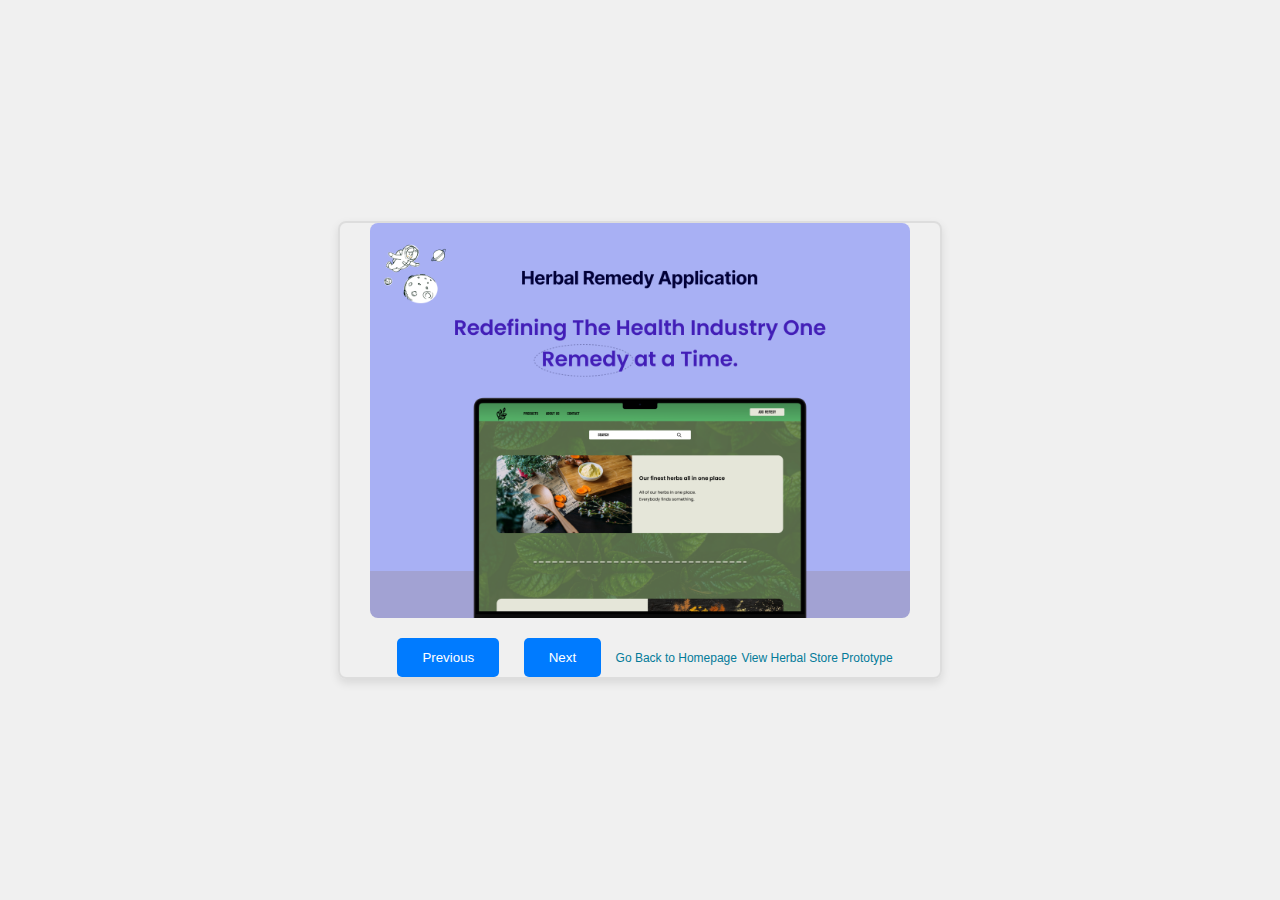
==== project1.html @ b315caae "Updated HTML, CSS, and JavaScript for new site changes" ====
<!DOCTYPE html>
<html lang="en">
<head>
  <meta charset="UTF-8">
  <meta name="viewport" content="width=device-width, initial-scale=1.0">
  <title>Project 1</title>
  <link rel="stylesheet" href="project1.css"> <!-- Link to the external CSS file -->
</head>
<body>
  <div class="slideshow-container">
    <img src="images/Herbal-repo/page1.png" alt="Slide 1" class="slides active">
    <img src="images/Herbal-repo/page2.png" alt="Slide 2" class="slides">
    <img src="images/Herbal-repo/page3.png" alt="Slide 3" class="slides">
    <img src="images/Herbal-repo/page4.png" alt="Slide 4" class="slides">
    <img src="images/Herbal-repo/page5.png" alt="Slide 5" class="slides">
    
    <div class="navigation">
      <button class="nav-button" onclick="prevSlide()">Previous</button>
      <button class="nav-button" onclick="nextSlide()">Next</button>
      <a href="index.html">Go Back to Homepage</a>
      <a href="https://www.figma.com/proto/bRMle5dT4Rbbyaw3CKvzgz/Herbal-Store-(Community)?node-id=118-32&starting-point-node-id=118%3A32&scaling=scale-down-width&content-scaling=fixed&hide-ui=1" target="_blank">View Herbal Store Prototype</a>
    </div>
    
  </div>

  <script>
    let currentSlide = 0;
    const slides = document.querySelectorAll('.slides');

    function showSlide(index) {
      slides[currentSlide].classList.remove('active'); // Hide the current slide
      currentSlide = (index + slides.length) % slides.length; // Update current slide index
      slides[currentSlide].classList.add('active'); // Show the new slide
    }

    function nextSlide() {
      showSlide(currentSlide + 1);
    }

    function prevSlide() {
      showSlide(currentSlide - 1);
    }
  </script>
</body>
</html>
---- project1.css ----
/* General Body Styling */
body {
  font-family: Arial, sans-serif;
  margin: 0;
  padding: 0;
  display: flex;
  justify-content: center;
  align-items: center;
  height: 100vh;
  background-color: #f0f0f0;
  color: #333;
  flex-direction: column;
}

/* Slideshow Container Styling */
.slideshow-container {
  position: relative;
  max-width: 600px; /* Container width */
  margin: auto;
  border: 2px solid #ddd; /* Light border around the slideshow */
  border-radius: 8px; /* Rounded corners */
  overflow: hidden; /* Hide overflow for rounded corners */
  box-shadow: 0 4px 10px rgba(0, 0, 0, 0.1); /* Subtle shadow for depth */
}

/* Slide Image Styling - Reduced image size */
.slides {
  display: none;
  width: 90%;  /* Reduced image width to 90% */
  margin: 0 auto; /* Center the image */
  border-radius: 8px; /* Rounded corners for images */
}

.active {
  display: block;
}

/* Navigation Controls Styling */
.navigation {
  text-align: center;
  margin-top: 20px;
  font-size: 16px;
  justify-content: center;
  align-items: center;
}

/* Button Styling */
.nav-button {
  padding: 12px 25px;
  margin: 0 10px;
  border: none;
  background-color: #007BFF;
  color: white;
  cursor: pointer;
  border-radius: 5px;
  transition: background-color 0.3s ease, transform 0.3s ease;
}

.nav-button:hover {
  background-color: #0056b3;
  transform: scale(1.05); /* Slight scaling on hover */
}

.nav-button:focus {
  outline: none;
}

/* Links Styling */
.navigation a {
  color: #037b99;
  text-decoration: none;
  font-size: 12px;
  margin-top: 10px;
  display: inline-block;
  transition: color 0.3s ease;
  border-radius: rgba(45, 125, 206, 0.333);
}

.navigation a:hover {
  color: #0a1a2b;
}

/* Responsive Design for Small Screens */
@media (max-width: 768px) {
  .slideshow-container {
    width: 90%; /* Reduce container width on smaller screens */
  }
  .nav-button {
    padding: 10px 20px; /* Adjust button padding on smaller screens */
  }
}
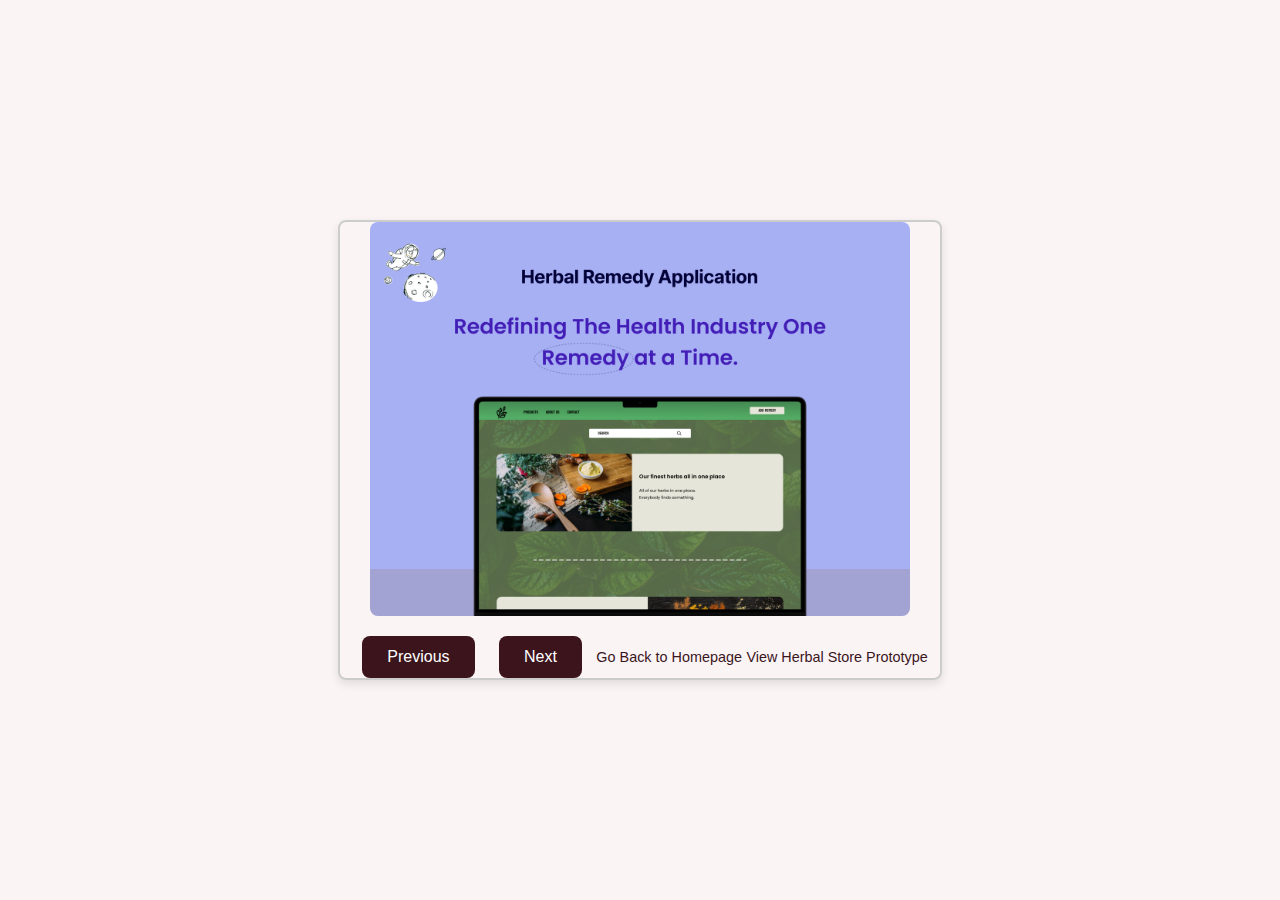
==== commit 5b95df21: "added lazy loading" ====
--- a/project1.html
+++ b/project1.html
@@ -8,11 +8,11 @@
 </head>
 <body>
   <div class="slideshow-container">
-    <img src="images/Herbal-repo/page1.png" alt="Slide 1" class="slides active">
-    <img src="images/Herbal-repo/page2.png" alt="Slide 2" class="slides">
-    <img src="images/Herbal-repo/page3.png" alt="Slide 3" class="slides">
-    <img src="images/Herbal-repo/page4.png" alt="Slide 4" class="slides">
-    <img src="images/Herbal-repo/page5.png" alt="Slide 5" class="slides">
+    <img src="images/Herbal-repo/page1.png" alt="Slide 1" class="slides active" loading="lazy">
+    <img src="images/Herbal-repo/page2.png" alt="Slide 2" class="slides" loading="lazy">
+    <img src="images/Herbal-repo/page3.png" alt="Slide 3" class="slides" loading="lazy">
+    <img src="images/Herbal-repo/page4.png" alt="Slide 4" class="slides" loading="lazy">
+    <img src="images/Herbal-repo/page5.png" alt="Slide 5" class="slides" loading="lazy">
     
     <div class="navigation">
       <button class="nav-button" onclick="prevSlide()">Previous</button>
--- a/project1.css
+++ b/project1.css
@@ -1,3 +1,35 @@
+:root {
+  /* Colors */
+  --white-color: #fff;
+  --dark-color: #252525;
+  --primary-color: #3b141c;
+  --secondary-color: #f3961c;
+  --light-pink-color: #faf4f5;
+  --medium-grey-color: #ccc;
+
+  /* Font sizes */
+  --font-size-s: 0.9rem;
+  --font-size-n: 1rem;
+  --font-size-m: 1.12rem;
+  --font-size-1: 1.5rem;
+  --font-size-x1: 2rem;
+  --font-size-xx1: 2.3rem;
+
+  /* Font weights */
+  --font-weight-normal: 400;
+  --font-weight-medium: 500;
+  --font-weight-semibold: 600;
+  --font-weight-bold: 700;
+
+  /* Border radius */
+  --border-radius-s: 8px;
+  --border-radius-m: 30px;
+  --border-radius-circle: 100%;
+
+  /* Site max width */
+  --site-max-width: 1300px;
+}
+
 /* General Body Styling */
 body {
   font-family: Arial, sans-serif;
@@ -7,28 +39,28 @@
   justify-content: center;
   align-items: center;
   height: 100vh;
-  background-color: #f0f0f0;
-  color: #333;
+  background-color: var(--light-pink-color); /* Use light pink for background */
+  color: var(--dark-color); /* Use dark color for text */
   flex-direction: column;
 }
 
 /* Slideshow Container Styling */
 .slideshow-container {
   position: relative;
-  max-width: 600px; /* Container width */
+  max-width: 600px;
   margin: auto;
-  border: 2px solid #ddd; /* Light border around the slideshow */
-  border-radius: 8px; /* Rounded corners */
-  overflow: hidden; /* Hide overflow for rounded corners */
-  box-shadow: 0 4px 10px rgba(0, 0, 0, 0.1); /* Subtle shadow for depth */
+  border: 2px solid var(--medium-grey-color); /* Medium grey for border */
+  border-radius: var(--border-radius-s); /* Use small border radius */
+  overflow: hidden;
+  box-shadow: 0 4px 10px rgba(0, 0, 0, 0.1); /* Subtle shadow */
 }
 
 /* Slide Image Styling - Reduced image size */
 .slides {
   display: none;
-  width: 90%;  /* Reduced image width to 90% */
-  margin: 0 auto; /* Center the image */
-  border-radius: 8px; /* Rounded corners for images */
+  width: 90%;
+  margin: 0 auto;
+  border-radius: var(--border-radius-s); /* Consistent rounded corners */
 }
 
 .active {
@@ -39,7 +71,7 @@
 .navigation {
   text-align: center;
   margin-top: 20px;
-  font-size: 16px;
+  font-size: var(--font-size-n); /* Normal font size */
   justify-content: center;
   align-items: center;
 }
@@ -49,16 +81,18 @@
   padding: 12px 25px;
   margin: 0 10px;
   border: none;
-  background-color: #007BFF;
-  color: white;
+  background-color: var(--primary-color); /* Primary color for button */
+  color: var(--white-color); /* White text on buttons */
   cursor: pointer;
-  border-radius: 5px;
+  border-radius: var(--border-radius-s); /* Small border radius */
+  font-size: var(--font-size-n);
+  font-weight: var(--font-weight-medium);
   transition: background-color 0.3s ease, transform 0.3s ease;
 }
 
 .nav-button:hover {
-  background-color: #0056b3;
-  transform: scale(1.05); /* Slight scaling on hover */
+  background-color: var(--secondary-color); /* Change to secondary color on hover */
+  transform: scale(1.05);
 }
 
 .nav-button:focus {
@@ -67,25 +101,25 @@
 
 /* Links Styling */
 .navigation a {
-  color: #037b99;
+  color: var(--primary-color);
   text-decoration: none;
-  font-size: 12px;
+  font-size: var(--font-size-s); /* Smaller font size for links */
   margin-top: 10px;
   display: inline-block;
   transition: color 0.3s ease;
-  border-radius: rgba(45, 125, 206, 0.333);
 }
 
 .navigation a:hover {
-  color: #0a1a2b;
+  color: var(--secondary-color);
 }
 
 /* Responsive Design for Small Screens */
 @media (max-width: 768px) {
   .slideshow-container {
-    width: 90%; /* Reduce container width on smaller screens */
+    width: 90%; /* Adjust container for small screens */
   }
   .nav-button {
-    padding: 10px 20px; /* Adjust button padding on smaller screens */
+    padding: 10px 20px;
+    font-size: var(--font-size-s); /* Smaller font size for small screens */
   }
 }
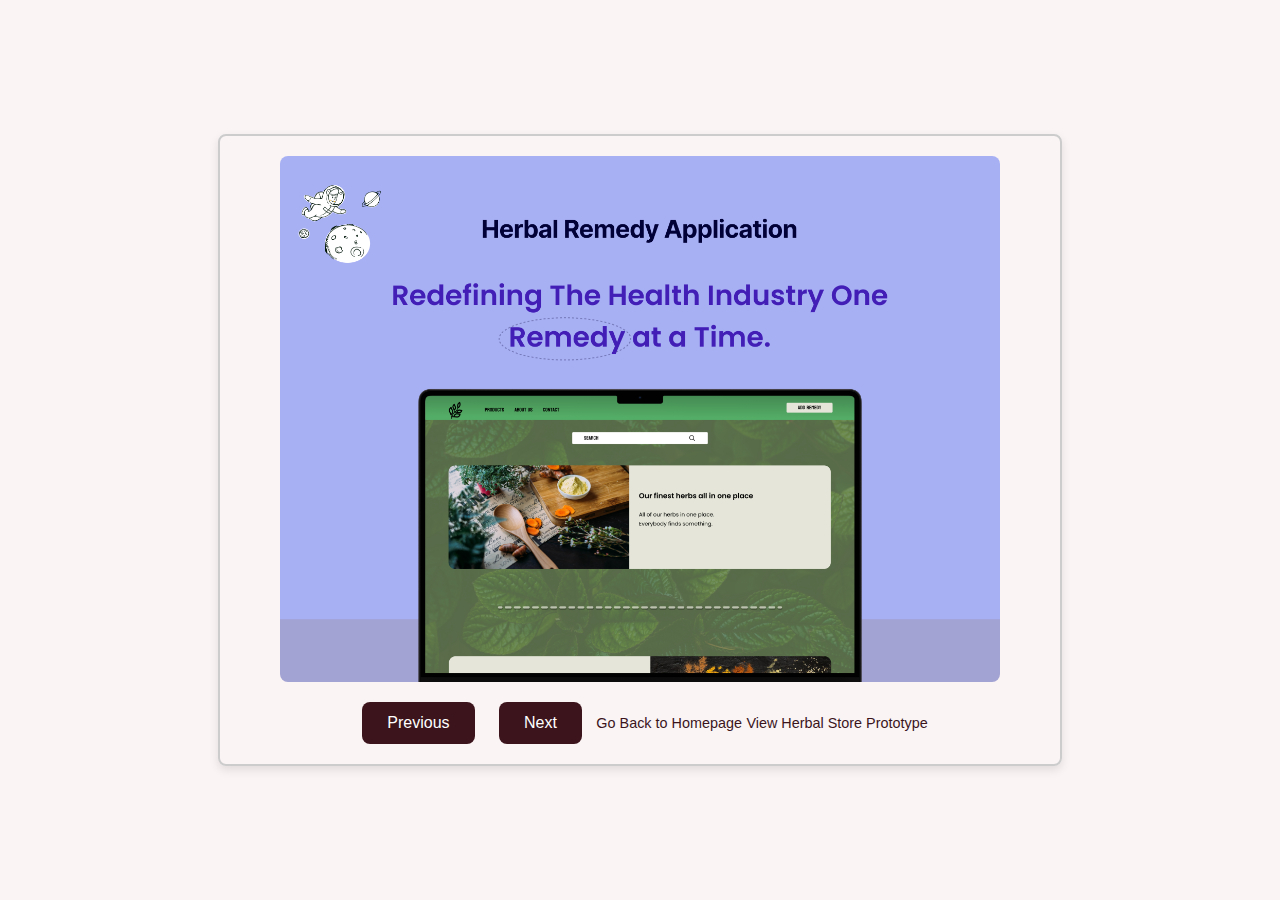
==== commit 73ea617e: "added new project" ====
--- a/project1.html
+++ b/project1.html
@@ -3,7 +3,7 @@
 <head>
   <meta charset="UTF-8">
   <meta name="viewport" content="width=device-width, initial-scale=1.0">
-  <title>Project 1</title>
+  <title>Herbal remedy app</title>
   <link rel="stylesheet" href="project1.css"> <!-- Link to the external CSS file -->
 </head>
 <body>
--- a/project1.css
+++ b/project1.css
@@ -47,12 +47,13 @@
 /* Slideshow Container Styling */
 .slideshow-container {
   position: relative;
-  max-width: 600px;
+  max-width: 800px;
   margin: auto;
   border: 2px solid var(--medium-grey-color); /* Medium grey for border */
   border-radius: var(--border-radius-s); /* Use small border radius */
   overflow: hidden;
   box-shadow: 0 4px 10px rgba(0, 0, 0, 0.1); /* Subtle shadow */
+  padding: 20px;
 }
 
 /* Slide Image Styling - Reduced image size */
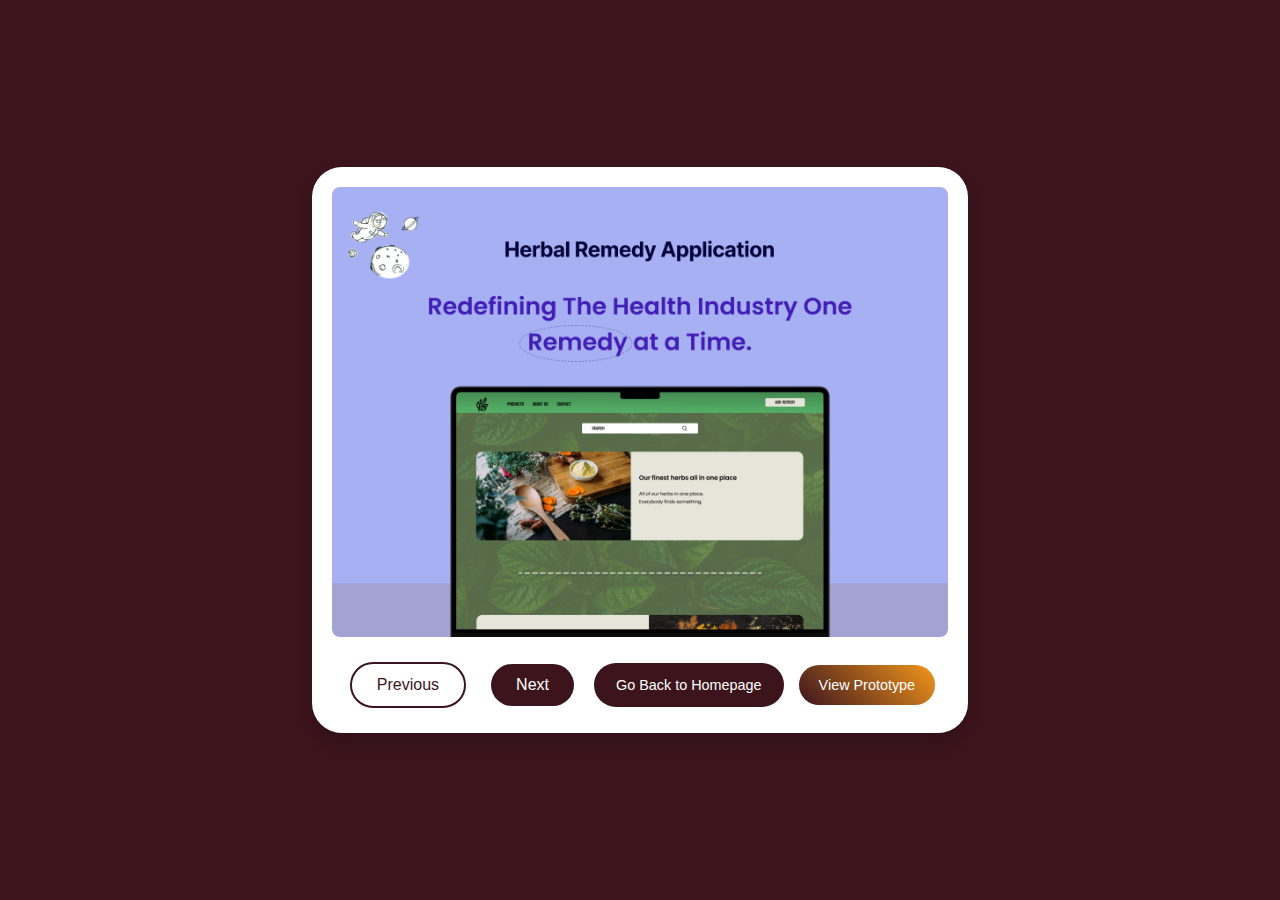
==== commit a9ee303e: "added new project" ====
--- a/project1.html
+++ b/project1.html
@@ -14,12 +14,26 @@
     <img src="images/Herbal-repo/page4.png" alt="Slide 4" class="slides" loading="lazy">
     <img src="images/Herbal-repo/page5.png" alt="Slide 5" class="slides" loading="lazy">
     
-    <div class="navigation">
+    <!-- <div class="navigation">
       <button class="nav-button" onclick="prevSlide()">Previous</button>
       <button class="nav-button" onclick="nextSlide()">Next</button>
       <a href="index.html">Go Back to Homepage</a>
       <a href="https://www.figma.com/proto/bRMle5dT4Rbbyaw3CKvzgz/Herbal-Store-(Community)?node-id=118-32&starting-point-node-id=118%3A32&scaling=scale-down-width&content-scaling=fixed&hide-ui=1" target="_blank">View Herbal Store Prototype</a>
-    </div>
+    </div> -->
+
+    <div class="navigation">
+      <!-- Secondary Style for Previous Button -->
+      <button class="nav-button button-secondary" onclick="prevSlide()">Previous</button>
+  
+      <!-- Primary Style for Next Button -->
+      <button class="nav-button button-primary" onclick="nextSlide()">Next</button>
+  
+      <!-- Ghost Style for Homepage Link -->
+      <a href="index.html" class="button-ghost">Go Back to Homepage</a>
+  
+      <!-- Gradient Button for View Site Link -->
+      <a href="https://www.figma.com/proto/bRMle5dT4Rbbyaw3CKvzgz/Herbal-Store-(Community)?node-id=118-32&starting-point-node-id=118%3A32&scaling=scale-down-width&content-scaling=fixed&hide-ui=1" target="_blank" class="button-gradient">View Prototype</a>
+  </div>
     
   </div>
 
--- a/project1.css
+++ b/project1.css
@@ -32,67 +32,67 @@
 
 /* General Body Styling */
 body {
-  font-family: Arial, sans-serif;
+  font-family: "Poppins", sans-serif; /* More elegant font */
   margin: 0;
   padding: 0;
   display: flex;
   justify-content: center;
   align-items: center;
   height: 100vh;
-  background-color: var(--light-pink-color); /* Use light pink for background */
-  color: var(--dark-color); /* Use dark color for text */
+  background: var(--primary-color); /* Soft gradient */
+  color: var(--dark-color);
   flex-direction: column;
 }
 
-/* Slideshow Container Styling */
+/* Slideshow Container */
 .slideshow-container {
   position: relative;
   max-width: 800px;
-  margin: auto;
-  border: 2px solid var(--medium-grey-color); /* Medium grey for border */
-  border-radius: var(--border-radius-s); /* Use small border radius */
+  background: var(--white-color);
+  border-radius: var(--border-radius-m);
   overflow: hidden;
-  box-shadow: 0 4px 10px rgba(0, 0, 0, 0.1); /* Subtle shadow */
   padding: 20px;
-}
-
-/* Slide Image Styling - Reduced image size */
+  box-shadow: 0 8px 16px rgba(0, 0, 0, 0.15); /* Soft shadow */
+  text-align: center;
+}
+
+/* Slide Images */
 .slides {
   display: none;
-  width: 90%;
-  margin: 0 auto;
-  border-radius: var(--border-radius-s); /* Consistent rounded corners */
+  width: 100%;
+  max-height: 450px;
+  object-fit: cover;
+  border-radius: var(--border-radius-s);
 }
 
 .active {
   display: block;
 }
 
-/* Navigation Controls Styling */
+/* Navigation Controls */
 .navigation {
-  text-align: center;
-  margin-top: 20px;
-  font-size: var(--font-size-n); /* Normal font size */
+  display: flex;
   justify-content: center;
   align-items: center;
-}
-
-/* Button Styling */
+  margin-top: 20px;
+  gap: 15px;
+}
+
+/* Buttons */
 .nav-button {
   padding: 12px 25px;
-  margin: 0 10px;
   border: none;
-  background-color: var(--primary-color); /* Primary color for button */
-  color: var(--white-color); /* White text on buttons */
-  cursor: pointer;
-  border-radius: var(--border-radius-s); /* Small border radius */
+  background-color: var(--primary-color);
+  color: var(--white-color);
+  cursor: pointer;
+  border-radius: var(--border-radius-m);
   font-size: var(--font-size-n);
   font-weight: var(--font-weight-medium);
   transition: background-color 0.3s ease, transform 0.3s ease;
 }
 
 .nav-button:hover {
-  background-color: var(--secondary-color); /* Change to secondary color on hover */
+  background-color: var(--secondary-color);
   transform: scale(1.05);
 }
 
@@ -100,27 +100,123 @@
   outline: none;
 }
 
-/* Links Styling */
+/* Primary Button - Solid Fill */
+.button-primary {
+  padding: 12px 25px;
+  border: none;
+  background-color: var(--primary-color);
+  color: var(--white-color);
+  cursor: pointer;
+  border-radius: var(--border-radius-m);
+  font-size: var(--font-size-n);
+  font-weight: var(--font-weight-medium);
+  transition: background-color 0.3s ease, transform 0.3s ease;
+}
+
+.button-primary:hover {
+  background-color: var(--secondary-color);
+  transform: scale(1.05);
+}
+
+/* Secondary Button - Outline */
+.button-secondary {
+  padding: 12px 25px;
+  border: 2px solid var(--primary-color);
+  background: transparent;
+  color: var(--primary-color);
+  cursor: pointer;
+  border-radius: var(--border-radius-m);
+  font-size: var(--font-size-n);
+  font-weight: var(--font-weight-medium);
+  transition: background-color 0.3s ease, transform 0.3s ease, color 0.3s ease;
+}
+
+.button-secondary:hover {
+  background-color: var(--primary-color);
+  color: var(--white-color);
+  transform: scale(1.05);
+}
+
+/* Ghost Button - Transparent */
+.button-ghost {
+  padding: 12px 25px;
+  border: 2px solid transparent;
+  background: transparent;
+  color: var(--dark-color);
+  cursor: pointer;
+  border-radius: var(--border-radius-m);
+  font-size: var(--font-size-n);
+  transition: color 0.3s ease, transform 0.3s ease;
+}
+
+.button-ghost:hover {
+  border-color: var(--primary-color);
+  color: var(--primary-color);
+  transform: scale(1.05);
+}
+
+/* Gradient Button - More Stylish */
+.button-gradient {
+  padding: 12px 25px;
+  border: none;
+  background: linear-gradient(45deg, var(--primary-color), var(--secondary-color));
+  color: var(--white-color);
+  cursor: pointer;
+  border-radius: var(--border-radius-m);
+  font-size: var(--font-size-n);
+  font-weight: var(--font-weight-medium);
+  transition: background 0.3s ease, transform 0.3s ease;
+}
+
+.button-gradient:hover {
+  background: linear-gradient(45deg, var(--secondary-color), var(--primary-color));
+  transform: scale(1.05);
+}
+
+/* Applying Buttons to Navigation */
+.navigation .nav-button {
+  margin: 5px;
+}
+
+/* Responsive Adjustments */
+@media (max-width: 768px) {
+  .button-primary, .button-secondary, .button-ghost, .button-gradient {
+    padding: 10px 20px;
+    font-size: var(--font-size-s);
+  }
+}
+
+
+/* Links Styled Like Buttons */
 .navigation a {
-  color: var(--primary-color);
+  display: inline-block;
+  padding: 12px 20px;
+  border-radius: var(--border-radius-m);
+  background-color: var(--primary-color);
+  color: var(--white-color);
   text-decoration: none;
-  font-size: var(--font-size-s); /* Smaller font size for links */
-  margin-top: 10px;
-  display: inline-block;
-  transition: color 0.3s ease;
+  font-size: var(--font-size-s);
+  transition: background-color 0.3s ease, transform 0.3s ease;
 }
 
 .navigation a:hover {
-  color: var(--secondary-color);
-}
-
-/* Responsive Design for Small Screens */
+  background-color: var(--secondary-color);
+  transform: scale(1.05);
+}
+
+/* Responsive Design */
 @media (max-width: 768px) {
   .slideshow-container {
-    width: 90%; /* Adjust container for small screens */
-  }
+    width: 90%;
+  }
+
   .nav-button {
     padding: 10px 20px;
-    font-size: var(--font-size-s); /* Smaller font size for small screens */
-  }
-}
+    font-size: var(--font-size-s);
+  }
+
+  .navigation a {
+    padding: 10px 15px;
+    font-size: var(--font-size-s);
+  }
+}
